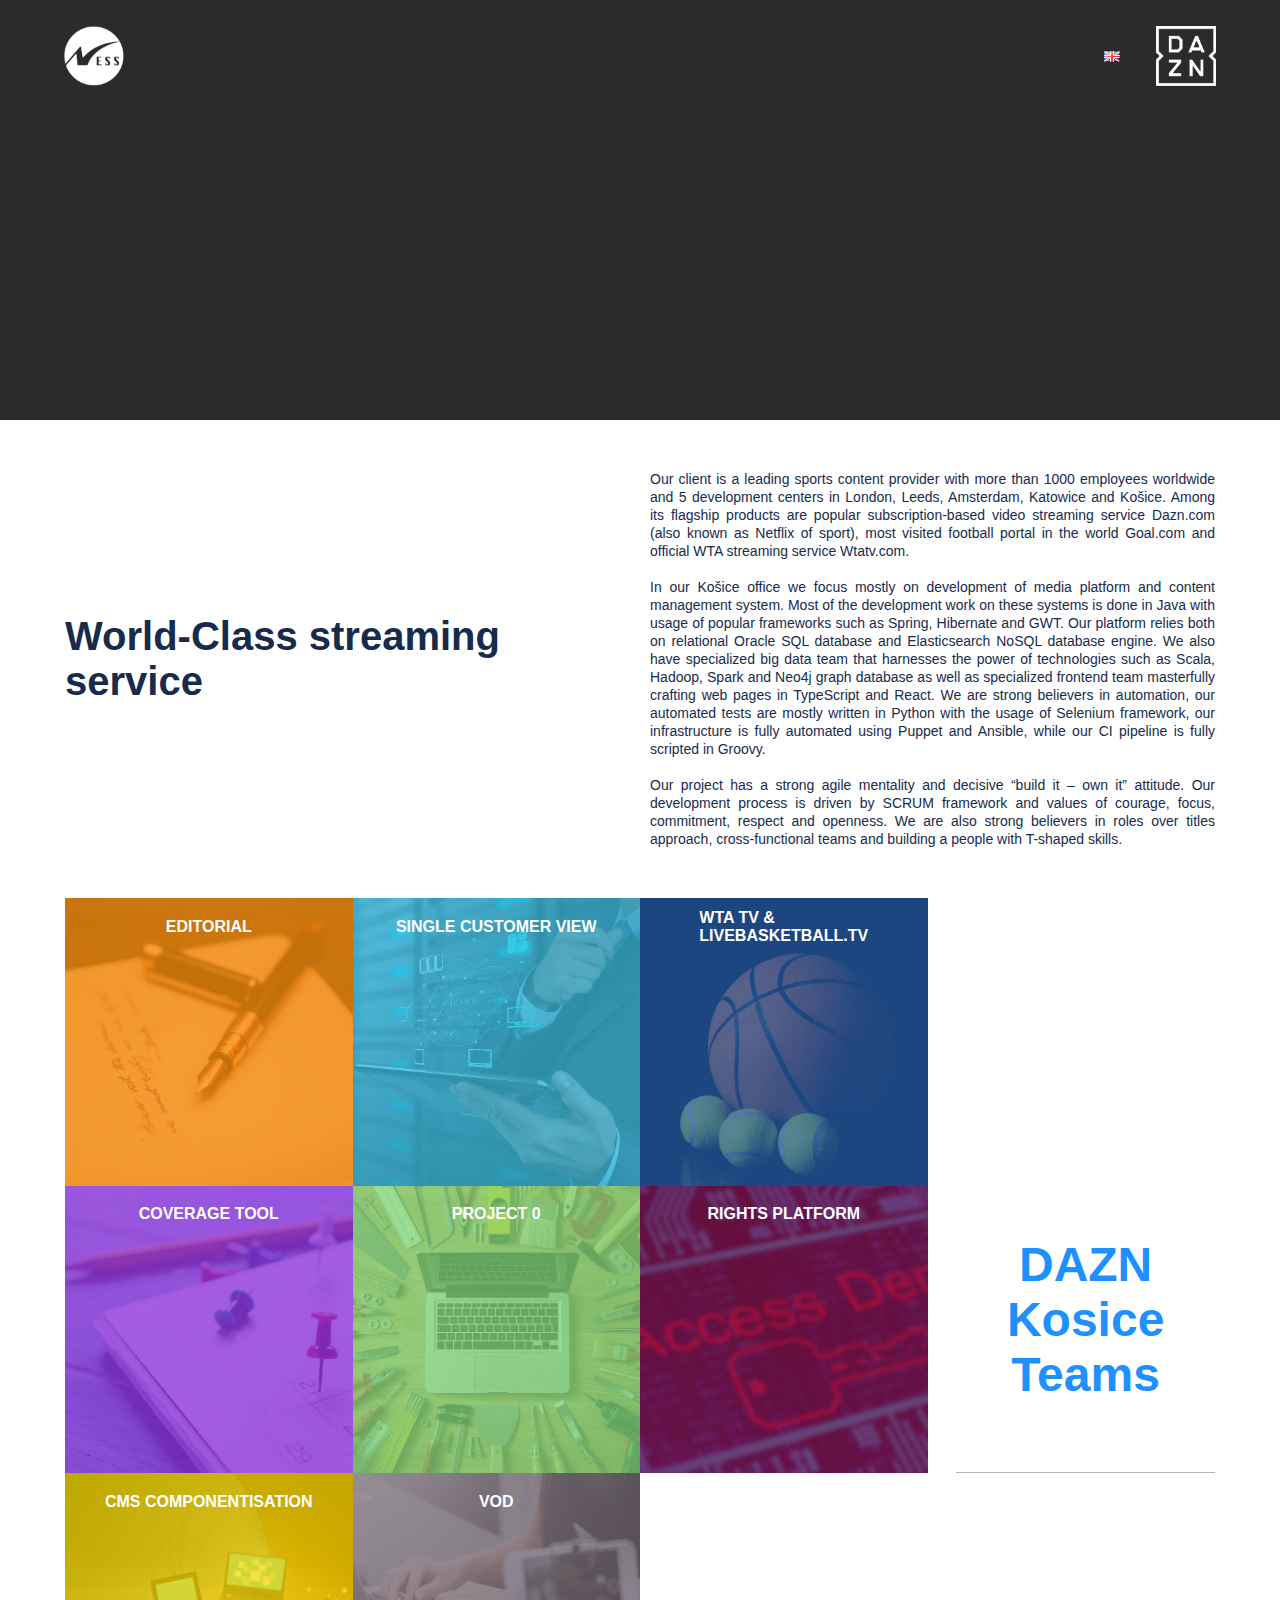
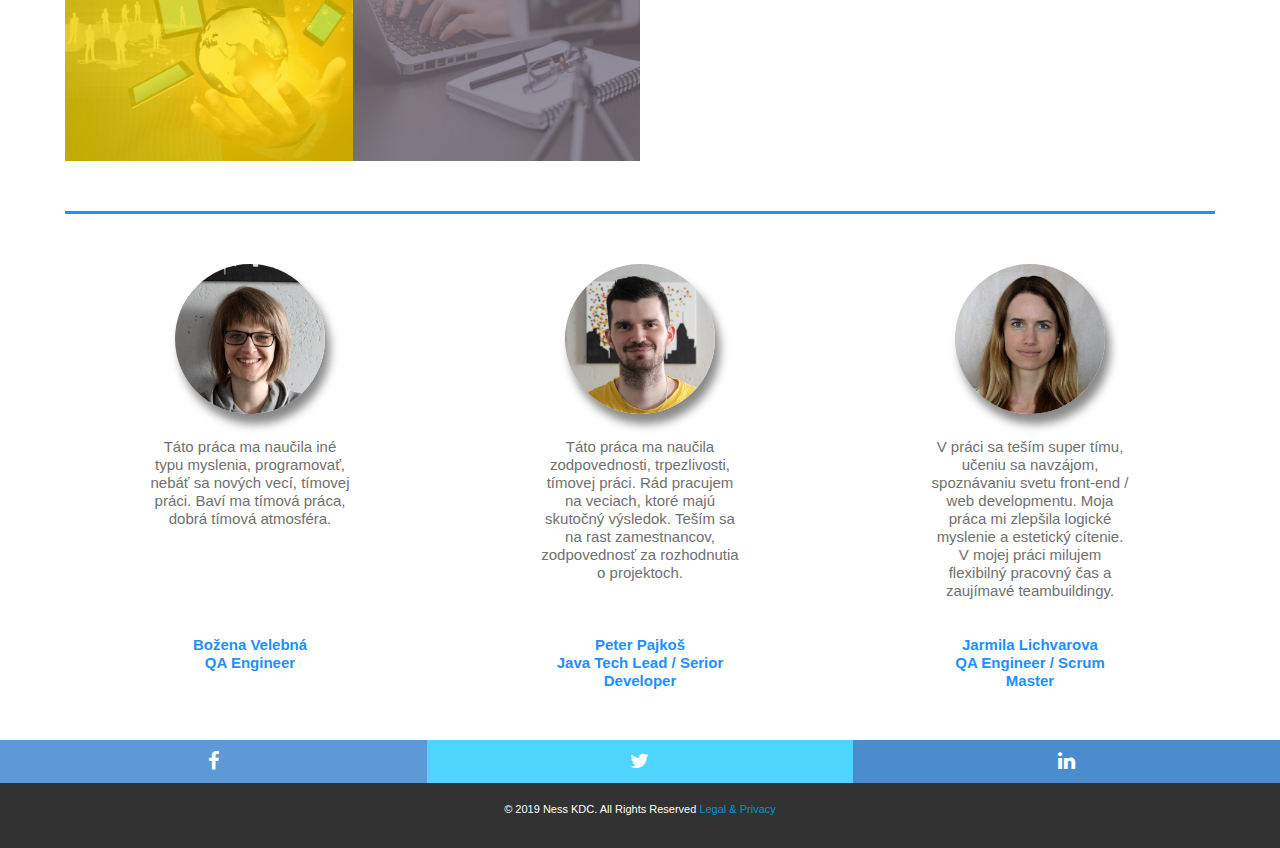
==== index-sk.html @ 152c992b "Pridana zmena jazyka" ====
<!DOCTYPE html>
<html lang="sk">
  <head>
    <meta name="description" content="" />
    <meta name="viewport" content="width=device-width, initial-scale=1" />
    <link rel="manifest" href="site.webmanifest" />
    <link rel="stylesheet" href="css/main.css" />
    <meta charset="UTF-8" />
    <meta name="viewport" content="width=device-width, initial-scale=1.0" />
    <meta http-equiv="X-UA-Compatible" content="ie=edge" />
    <link rel="stylesheet" href="https://cdnjs.cloudflare.com/ajax/libs/font-awesome/4.7.0/css/font-awesome.min.css" />
    <script src="https://ajax.googleapis.com/ajax/libs/jquery/3.4.0/jquery.min.js"></script>
    <script src="js/teams.js"></script>

    <link rel="stylesheet" type="text/css" href="css/lightbox.min.css">
    <script type="text/javascript" src="js/lightbox-plus-jquery.min.js"></script>
    <title>DAZN</title>
  </head>
  <body>
    <header>
      <div class="desktop-header">
        <div class="wrapper">
          <div class="video-header">
            <video muted autoplay loop>
              <source src="video/header-video.mp4" type="video/mp4" />
            </video>
            <div class="before-header">
              <div class="name-team"></div>
            </div>
          </div>
        </div>
      </div>
      <div class="slidewrap">
        <div class="logoWrapper">
          <img class="ness-logo" src="img/ness-logo.png" alt="Ness logo" />
          <a href="index.html"><img class="en-icon" src="img/en-icon.png" alt="English language" /></a>
          <img class="dazn-logo" src="img/dazn-logo.png" alt="Dazn logo" />
        </div>
        <div id="slideshow">
          <div></div>
          <div></div>
          <div></div>
          <div></div>
          <div></div>
          <div></div>
        </div>
        <div class="before-header">
          <div class="name-team"></div>
        </div>
      </div>
    </header>

    <main>
      <div class="wrapper">
        <section class="about">
          <h1><span>World-Class streaming</span> service</h1>
          <p>
            Our client is a leading sports content provider with more than 1000 employees worldwide and 5 development
            centers in London, Leeds, Amsterdam, Katowice and Košice. Among its flagship products are popular
            subscription-based video streaming service Dazn.com (also known as Netflix of sport), most visited football
            portal in the world Goal.com and official WTA streaming service Wtatv.com. <br /><br />In our Košice office
            we focus mostly on development of media platform and content management system. Most of the development work
            on these systems is done in Java with usage of popular frameworks such as Spring, Hibernate and GWT. Our
            platform relies both on relational Oracle SQL database and Elasticsearch NoSQL database engine. We also have
            specialized big data team that harnesses the power of technologies such as Scala, Hadoop, Spark and Neo4j
            graph database as well as specialized frontend team masterfully crafting web pages in TypeScript and React.
            We are strong believers in automation, our automated tests are mostly written in Python with the usage of
            Selenium framework, our infrastructure is fully automated using Puppet and Ansible, while our CI pipeline is
            fully scripted in Groovy. <br /><br />Our project has a strong agile mentality and decisive “build it – own
            it” attitude. Our development process is driven by SCRUM framework and values of courage, focus, commitment,
            respect and openness. We are also strong believers in roles over titles approach, cross-functional teams and
            building a people with T-shaped skills.
          </p>
        </section>

        <section class="teams">
          <div class="team1">
            <a href="#editorial">
              <img src="img/tool_editorial.jpeg" alt="Editorial"/>
              <div class="overlay">
                <div class="name-team"><span>Editorial</span></div>
              </div>
            </a>
          </div>
          <div class="team2">
            <a href="#singleCostumersView">
              <img src="img/tool_scv.jpg" alt="Costumers View" />
              <div class="overlay">
                <div class="name-team">Single customer view</div>
              </div>
            </a>
          </div>
          <div class="team3">
            <a href="#wtaTv">
              <img src="img/tool_basketballwta.jpg" alt="Basketball WTA" />
              <div class="overlay">
                <div class="name-team">WTA TV &<br />LIVEBASKETBALL.TV</div>
              </div>
            </a>
          </div>
          <div class="team4">
            <a href="#coverageTool">
              <img src="img/tool_coverage.jpg" alt="Coverage Tool" />
              <div class="overlay">
                <div class="name-team">Coverage tool</div>
              </div>
            </a>
          </div>
          <div class="team5">
            <a href="#project0">
              <img src="img/tool_p0.jpg" alt="Project0" />
              <div class="overlay">
                <div class="name-team">Project 0</div>
              </div>
            </a>
          </div>
          <div class="team6">
            <a href="#rightsPlatform">
              <img src="img/tool_rights_platform.jpg" alt="Rights Platform" />
              <div class="overlay">
                <div class="name-team">Rights platform</div>
              </div>
            </a>
          </div>
          <div class="heading-team">
            <h1>DAZN Kosice Teams</h1>
          </div>
          <div class="team7">
            <a href="#cms">
              <img src="img/tool_cms.jpg" alt="CMS" />
              <div class="overlay">
                <div class="name-team">CMS componentisation</div>
              </div>
            </a>
          </div>
          <div class="team8">
            <a href="#vod">
              <img src="img/tool_vod.jpg" style="height: 100%" alt="VOD" />
              <div class="overlay">
                <div class="name-team">VOD</div>
              </div>
            </a>
          </div>
        </section>

        <section class="desc-teams">
          <div id="editorial" class="desc-team">
            <p class="team-text">
                Pripravujeme celú platformu pre editorov a následne publikujeme tento kontent. Teda vytvárame/meníme 
                kontent nakoniec ho publikujeme. Zozbieravame prílohy formou športu/geolokácie/hráčov. 
                Kontent predstavuje články ako aj sharovanie tohto kontentu. Platforma pre športových redakotrov.
            </p>
            <a href="img/team_editorial.jpg" data-lightbox="photo1"><img class="team-photo" src="img/team_editorial.jpg" alt="" /></a>
          </div>
          <div id="singleCostumersView" class="desc-team">
            <p class="team-text">
                Spájame/identifikujeme úcty. Triedime,klasifikujeme a ponúkame reklamy podla záujmov {portály},demografie.Spájame userov s DAZN portálom.
                Zlúcujeme a agregujeme dáta. Aplikujeme vlastné riešenia/nápady a pracujeme s najmodernejšími technológiami.
            </p>
            <a href="img/team_scv.jpg" data-lightbox="photo2"><img class="team-photo" src="img/team_scv.jpg" alt="" /></a>
          </div>
          <div id="wtaTv" class="desc-team">
            <p class="team-text">
                Vyvýjame a podporujeme 2 športové stránky. Udržiavame stránky, tvroba podla požiadaviek zákaznika.
                Máme vlastné návrhy na zlepšenie stránky. Pripravujeme stránky na nové sútaže. Front-end developments.
                Sme menší projekt s developerom v anglicku.
            </p>
            <a href="img/team_wta.jpg" data-lightbox="photo3"><img class="team-photo" src="img/team_wta.jpg" alt="" /></a>
          </div>
          <div id="coverageTool" class="desc-team">
            <p class="team-text">
                Pracujeme na pozadí. Staráme sa o plánovací tool ktorý notifikuje ostatné systémy ktoré už sú rozdistribuované. 
            </p>
            <a href="img/team_coverage.jpg" data-lightbox="photo4"><img class="team-photo" src="img/team_coverage.jpg" alt="" /></a>
          </div>
          <div id="project0" class="desc-team">
            <p class="team-text">
                Vyvíjame platformy pre webstránky v rámci organizácie za úcelom použitia rovnakých tegnologií, zrýchlenia. Sú to stránky ako napr. www.Gool.com
                alebo sportingnews. Tvoríme podporné tooly pre manažment obsahu pre DAZN. V rámci tímu sme 2 na slovensku a 7 v polsku{komunikujeme medzi sebou}
            </p>
            <a href="img/team_p0.jpg" data-lightbox="photo5"><img class="team-photo" src="img/team_p0.jpg" alt="" /></a>
          </div>
          <div id="rightsPlatform" class="desc-team">
            <p class="team-text">
                Automatizujeme proces dodržiavania, vymáhania práv a obmedzení. Sledujeme ako sa vykupujú práva a kontrakty. Následne 
                dohliadame aby sa tieto práva neporušili. Dohliadame aj na platnosť kontraktov a taktiež aj na to ci sa tam nenachádzajú 
                zakázané veci/reklamy. Staráme sa o to, čo sa deje na pozadí. 
            </p>
            <a href="img/team_rights_platform.jpg" data-lightbox="photo6"><img class="team-photo" src="img/team_rights_platform.jpg" alt="" /></a>
          </div>
          <div id="cms" class="desc-team">
            <p class="team-text">
                Udržiavame a vytvárame platformu pre ostatné tímy. Staráme sa aj o continous integrations a continous deployment ako aj o nové technológie a
                upgrady. Snažíme sa o prechod z Puppet na Ansible ako aj o rozdelenie velkého kódu na menšie. Dokoncujeme analýzu Core a rozdelenie
                na dve casti plus vymazanie nepouživaného kódu. Staráme sa aj o monitorovanie pravidiel v Githube.
            </p>
            <a href="img/team_cms.jpg" data-lightbox="photo7"><img class="team-photo" src="img/team_cms.jpg" alt="" /></a>
          </div>
          <div id="vod" class="desc-team">
            <p class="team-text">
                Umožnujeme klientom dopredu si naplánovat nahrávanie športového prenosu ako aj monitorovanie úspešnosti nahrávania/skoncenia.
                Spracovávame už nahraté videá, tvoríme klipy, zdieľame ich, podávame na dalšie spracovanie alebo archivujeme videá.
            </p>
            <a href="img/team_vod.jpg" data-lightbox="photo8"><img class="team-photo" src="img/team_vod.jpg" alt="" /></a>
          </div>
        </section>

        <section class="citations">
          <div class="employee">
            <img src="img/bozka.jpg" alt="" />
            <p class="employee-d">
                Táto práca ma naučila iné typu myslenia, programovať, nebáť sa nových vecí, tímovej práci. Baví ma tímová práca, dobrá tímová atmosféra.
            </p>
            <br /><br /><br /><br /><br /><br />
            <p class="employee-n">Božena Velebná</p>
            <p class="employee-n">QA Engineer</p>
          </div>
          <div class="employee">
            <img src="img/Peto.jpg" alt="" />
            <p class="employee-d">
                Táto práca ma naučila zodpovednosti, trpezlivosti, tímovej práci. Rád pracujem na veciach, ktoré majú skutočný výsledok.
                Teším sa na rast zamestnancov, zodpovednosť za rozhodnutia o projektoch.
            </p>
            <br /><br /><br />
            <p class="employee-n">Peter Pajkoš</p>
            <p class="employee-n">Java Tech Lead / Serior Developer</p>
          </div>
          <div class="employee">
            <img src="img/jarka.jpg" alt="" />
            <p class="employee-d">
                V práci sa teším super tímu, učeniu sa navzájom, spoznávaniu svetu front-end / web developmentu. Moja práca mi zlepšila logické myslenie 
                a estetický cítenie. V mojej práci milujem flexibilný pracovný čas a zaujímavé teambuildingy.
            </p>
            <br /><br />
            <p class="employee-n">Jarmila Lichvarova</p>
            <p class="employee-n">QA Engineer / Scrum Master</p>
          </div>
        </section>
      </div>
    </main>

    <footer>
      <div class="social-icons">
        <a href="https://www.facebook.com/daznglobal/" target="_blank" class="a_facebook"
          ><i class="fa fa-facebook"></i
        ></a>
        <a href="https://twitter.com/daznglobal" target="_blank" class="a_twitter"><i class="fa fa-twitter"></i></a>
        <a href="https://www.linkedin.com/company/dazn/" target="_blank" class="a_linkedin"
          ><i class="fa fa-linkedin"></i
        ></a>
      </div>
      <p>
        © 2019 Ness KDC. All Rights Reserved<a href="https://www.nesskdc.sk/legal-privacy/" target="_blank">
          Legal & Privacy</a
        >
      </p>
    </footer>
    <script src="js/slider.js"></script>
  </body>
</html>
---- css/main.css ----
* {
  margin: 0;
  padding: 0;
}

html {
  scroll-behavior: smooth;
}

p {
  font-family: sans-serif;
  font-size: 14px;
  line-height: 18px;
  color: #172b4d;
}

::-moz-selection {
  background: #ddd;
  color: rgb(0, 0, 0);
  text-shadow: none;
}

::selection {
  background: #ddd;
  color: rgb(0, 0, 0);
  text-shadow: none;
}

/********************************************\
******************  HEADER  *****************
/********************************************\*/

#slideshow {
  display: none;
  position: relative;
  height: 420px;
}
#slideshow div {
  position: absolute;
  width: 100%;
  height: 100%;
  background-size: cover;
  -webkit-transition: opacity 3s;
  transition: opacity 2s;
}
.js #slideshow div {
  opacity: 0;
}
.js #slideshow .show,
#slideshow .show {
  opacity: 1;
}

header {
  display: block;
  width: 100%;
}
.logoWrapper {
  position: absolute;
  width: 100%;
  height: 100px;
  z-index: 100;
  top: 0;
  left: 0;
}

.desktop-header {
  overflow: hidden;
  height: 420px;
  background-size: cover;
  background-position: center;
}

video {
  position: relative;
  width: 175%;
  height: 100%;
  transform: translate(-21%, -30%);
}

.wrapper {
  margin: 0 auto;
  height: auto;
  max-width: 1150px;
}

.ness-logo {
  position: absolute;
  top: 0;
  left: 5%;
  transition: 1s;
  height: 60%;
  margin-top: 2%;
}

.slider {
  display: none;
}

.before-header {
  position: absolute;
  top: 0;
  left: 0;
  right: 0;
  overflow: hidden;
  width: 100%;
  height: 420px;
  transition: 0.5s ease;
  opacity: 0.2;
  background-color: rgb(120, 120, 120);
}

.dazn-logo {
  position: absolute;
  top: 0;
  transition: 1s;
  right: 5%;
  height: 60%;
  margin-top: 2%;
}

.en-icon, .sk-icon {
  position: absolute;
  float: left;
  top: 0;
  transition: 1s;
  right: 10.5%;
  margin-top: 3.5%;
}

@media only screen and (max-width: 1300px) {
  .en-icon, .sk-icon {
    right: 12.5%;
    margin-top: 4%;    
  }
}

/********************************************\
*******************  MAIN  ******************
/********************************************\*/

/******---DESCRIPTION---******/

.about {
  width: 100%;
  height: auto;
  background: #fff;
  display: grid;
  grid-template-columns: 1fr 1fr;
  grid-template-rows: auto;
  grid-template-areas: 'heading t-about';
  margin-top: 50px;
  margin-bottom: 50px;
  gap: 20px;
}

.about h1 {
  grid-area: heading;
  place-self: center;
  color: #172b4d;
  font-family: sans-serif;
  font-size: 40px;
}

@supports (-ms-ime-align: auto) {
  .about h1 {
    margin-top: 25%;
  }
}

.about p {
  grid-area: t-about;
  display: block;
  text-align: justify;
}

/******---TEAMS---******/

.teams {
  width: 100%;
  height: auto;
  display: grid;
  grid-template-columns: 1fr 1fr 1fr 1fr;
  grid-template-rows: auto;
  grid-template-areas:
    'team1 team2 team3 .'
    'team4 team5 team6 heading'
    'team7 team8 . .';
}

.teams img {
  width: 100%;
  height: 100%;
  cursor: pointer;
  display: block;
}

.team1 {
  grid-area: team1;
}

.team2 {
  grid-area: team2;
}

.team3 {
  grid-area: team3;
}

.team4 {
  grid-area: team4;
}

.team5 {
  grid-area: team5;
}

.team6 {
  grid-area: team6;
}

.team7 {
  grid-area: team7;
}

.team8 {
  grid-area: team8;
}

.heading-team {
  grid-area: heading;
  border-bottom: 1px solid rgb(180, 180, 180);
  margin-left: 10%;
}

.heading-team h1 {
  color: rgb(30, 144, 255);
  font-size: 300%;
  font-family: sans-serif;
  text-align: center;
  margin-top: auto;
  margin-top: 20%;
}

.team1,
.team2,
.team3,
.team4,
.team5,
.team6,
.team7,
.team8 {
  position: relative;
}

.overlay {
  position: absolute;
  bottom: 0;
  left: 0;
  right: 0;
  overflow: hidden;
  width: 100%;
  height: 100%;
  transition: 0.5s ease;
}

.team1:nth-child(1) .overlay {
  background-color: rgb(255, 138, 0, 0.75);
}

.team2:nth-child(2) .overlay {
  background-color: rgb(59, 188, 220, 0.75);
}

.team3:nth-child(3) .overlay {
  background-color: rgb(36, 93, 171, 0.75);
}

.team4:nth-child(4) .overlay {
  background-color: rgb(138, 43, 226, 0.75);
}

.team5:nth-child(5) .overlay {
  background-color: rgb(126, 214, 120, 0.75);
}

.team6:nth-child(6) .overlay {
  background-color: rgb(133, 20, 75, 0.75);
}

.team7:nth-child(8) .overlay {
  background-color: rgb(255, 220, 0, 0.75);
}

.team8:nth-child(9) .overlay {
  background-color: rgb(119, 107, 119, 0.75);
}

.team1:hover .overlay,
.team2:hover .overlay,
.team3:hover .overlay,
.team4:hover .overlay,
.team5:hover .overlay,
.team6:hover .overlay,
.team7:hover .overlay,
.team8:hover .overlay {
  height: 20%;
  cursor: pointer;
}

.team1:hover .overlay .name-team,
.team2:hover .overlay .name-team,
.team3:hover .overlay .name-team,
.team4:hover .overlay .name-team,
.team5:hover .overlay .name-team,
.team6:hover .overlay .name-team,
.team7:hover .overlay .name-team,
.team8:hover .overlay .name-team {
  top: 50%;
}

.name-team {
  white-space: nowrap;
  font-family: sans-serif;
  text-transform: uppercase;
  font-size: 16px;
  font-weight: bold;
  color: white;
  position: absolute;
  overflow: hidden;
  top: 10%;
  left: 50%;
  transform: translate(-50%, -50%);
  -ms-transform: translate(-50%, -50%);
}

.name-team span {
  opacity: 1;
}

/******---DESC-TEAMS---******/

.desc-team {
  width: 100%;
  height: auto;
  display: grid;
  grid-template-columns: 1fr 1fr;
  grid-template-rows: auto;
  grid-template-areas: 'desc photo';
  margin-top: 50px;
  gap: 15%;
}

.desc-team a img {
  width: 80%;
}

.team-text {
  grid-area: desc;
  text-align: justify;
  place-self: center;
}

.team-photo {
  grid-area: photo;
  width: 100%;
  margin: 0 auto 0 auto;
  margin-left: 15%;
}

.team-photo:hover {
  cursor: pointer;
}

@-moz-document url-prefix() {
  .team-photo {
    padding-bottom: 10%;
  }
}

@supports (-ms-ime-align: auto) {
  .team-photo {
    padding-bottom: 10%;
  }
}

.desc-teams {
  display: none;
}

/******---CITATIONS---******/

.citations {
  border-top: 3px solid rgb(30, 144, 255);
  margin-top: 50px;
  margin-bottom: 50px;
  display: grid;
  gap: 20px;
  grid-template-columns: repeat(auto-fit, minmax(350px, 1fr));
  justify-items: center;
}

.employee {
  text-align: center;
  width: 200px;
}

.employee img,
.employee img,
.employee img {
  margin-top: 50px;
  margin-bottom: 20px;
  height: 150px;
  border-radius: 50%;
  box-shadow: 5px 10px 10px #888888;
}

.employee {
  text-align: center;
}

.employee p {
  font-family: sans-serif;
  font-size: 15px;
}

.employee-d {
  color: rgb(112, 112, 112);
}

.employee-n {
  color: rgb(30, 144, 255);
  font-weight: bold;
  text-transform: capitalize;
}

/******---MOBILE FOR MAIN---******/

@media only screen and (max-width: 1150px) {
  .desc-team {
    grid-template-areas:
      'desc desc'
      'photo photo';
  }

  .about p {
    text-align: center;
  }

  .team-photo {
    margin-left: auto;
    margin-right: auto;
  }

  .citations .employee:nth-child(3) {
    grid-column: 1 / -1;
  }
}

@media only screen and (max-width: 1000px) {
  .heading-team h1 {
    font-size: 200%;
  }

  .teams {
    grid-template-columns: 1fr 1fr 1fr;
    grid-template-rows: auto;
    grid-template-areas:
      'heading heading heading'
      'team1 team2 team3'
      'team4 team5 team6'
      'team7 team8 .';
  }

  .heading-team {
    border-bottom: none;
  }
}

@media only screen and (max-width: 900px) {
  .about {
    grid-template-areas:
      'heading heading'
      't-about t-about';
  }

  .about p {
    margin-top: 30px;
  }

  .heading-team h1 {
    margin-bottom: 20px;
  }
}

@media only screen and (max-width: 750px) {
  .teams {
    grid-template-columns: 1fr 1fr;
    grid-template-rows: auto;
    grid-template-areas:
      'heading heading'
      'team1 team2'
      'team3 team4'
      'team5 team6'
      'team7 team8';
  }
}

@media only screen and (max-width: 500px) {
  .about p {
    font-size: 20px;
  }

  .teams {
    grid-template-columns: 1fr;
    grid-template-rows: auto;
    grid-template-areas:
      'heading'
      'team1'
      'team2'
      'team3'
      'team4'
      'team5'
      'team6'
      'team7'
      'team8';
  }
}

/********************************************\
******************  FOOTER  *****************
/********************************************\*/

footer {
  padding-top: 0px;
  padding-bottom: 30px;
  background-color: rgb(50, 50, 50);
  width: 100%;
  text-align: center;
}

footer a {
  text-decoration: none;
  color: #0095cd;
}

footer p {
  color: white;
  font-size: 11px;
  font-family: sans-serif;
  margin-top: 20px;
}

footer i {
  color: white;
}

.social-icons .a_facebook:hover {
  background: #4087cf;
}
.social-icons .a_facebook {
  background: #5c99d6;
}

.social-icons .a_linkedin:hover {
  background: #3377bb;
}
.social-icons .a_linkedin {
  background: #4b8cce;
}

.social-icons .a_twitter:hover {
  background: #1dcaff;
}
.social-icons .a_twitter {
  background: #4dd5ff;
}

.social-icons a {
  width: 33.33333333333% !important;
}

.social-icons a {
  float: left;
  text-align: center;
  padding: 10px 0px;
  font-size: 20px;
  width: 30%;
}

.social-icons {
  width: 100%;
  text-align: center;
  background-color: white;
  display: block;
  padding-bottom: 40px;
}

/******---FOR MOBILE VERSION---******/

@media only screen and (max-width: 1150px) {
  #slideshow :nth-child(1) {
    background-image: url(../img/1.jpg);
  }
  #slideshow :nth-child(2) {
    background-image: url(../img/2.jpg);
  }
  #slideshow :nth-child(3) {
    background-image: url(../img/3.jpg);
  }
  #slideshow :nth-child(4) {
    background-image: url(../img/4.jpg);
  }
  #slideshow :nth-child(5) {
    background-image: url(../img/5.jpg);
  }
  #slideshow :nth-child(6) {
    background-image: url(../img/6.jpg);
  }

  .slidewrap {
    position: relative;
  }

  .wrapper {
    width: 90%;
    height: auto;
    margin: 0 auto 0 auto;
  }

  .desktop-header {
    display: none;
  }

  .dazn-logo {
    right: 7%;
  }

  .en-icon, .sk-icon  {
    right: 16%;
    margin-top: 4.35%;
  }

  #slideshow {
    display: block;
  }
  .desc-team {
    text-align: center;
    grid-template-areas:
      'desc desc'
      'photo photo';
  }

  .about p {
    text-align: center;
  }

  .team-photo {
    margin: 0 auto 0 auto;
    margin-top: 30px;
  }
}

@media only screen and (max-width: 1000px) {
  .heading-team h1 {
    font-size: 200%;
  }

  .teams {
    grid-template-columns: 1fr 1fr 1fr;
    grid-template-rows: auto;
    grid-template-areas:
      'heading heading heading'
      'team1 team2 team3'
      'team4 team5 team6'
      'team7 team8 .';
  }

  .heading-team {
    border-bottom: none;
  }
}

@media only screen and (max-width: 900px) {
  .about {
    grid-template-areas:
      'heading heading'
      't-about t-about';
  }

  .about p {
    margin-top: 30px;
  }

  .heading-team h1 {
    margin-bottom: 20px;
  }

  .en-icon, .sk-icon  {
    right: 19%;
    margin-top: 5%;    
  }
}

@media only screen and (max-width: 750px) {
  .teams {
    grid-template-columns: 1fr 1fr;
    grid-template-rows: auto;
    grid-template-areas:
      'heading heading'
      'team1 team2'
      'team3 team4'
      'team5 team6'
      'team7 team8';
  }
}

@media only screen and (max-width: 500px) {
  .about p {
    font-size: 20px;
    text-align: center;
  }

  .teams {
    grid-template-columns: 1fr;
    grid-template-rows: auto;
    grid-template-areas:
      'heading'
      'team1'
      'team2'
      'team3'
      'team4'
      'team5'
      'team6'
      'team7'
      'team8';
  }

  .en-icon, .sk-icon  {
    right: 25%;
    margin-top: 7.5%;    
  }
}

@media (min-width : 319px) and (max-width: 480px) {
  #slideshow div{
    background-position: center;
  }

  #slideshow div:nth-child(2){
    background-position: left;
  }
}
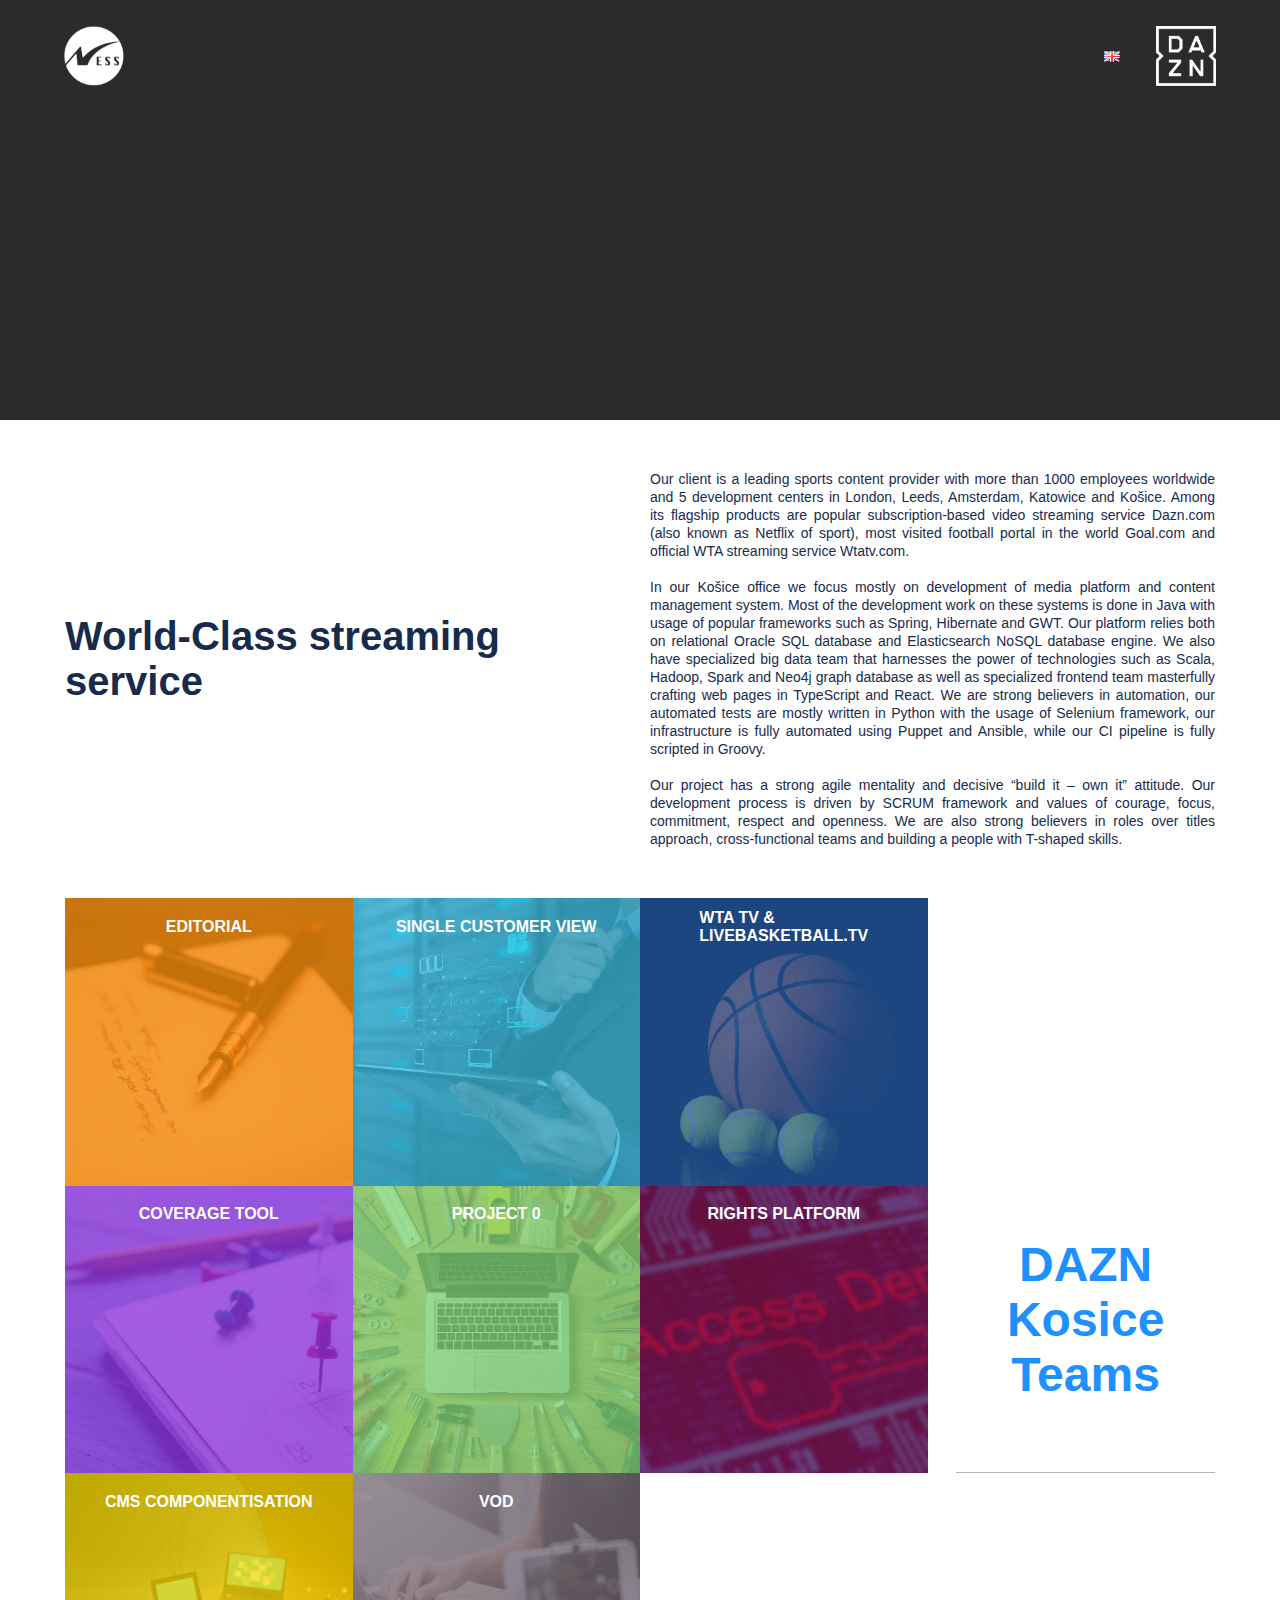
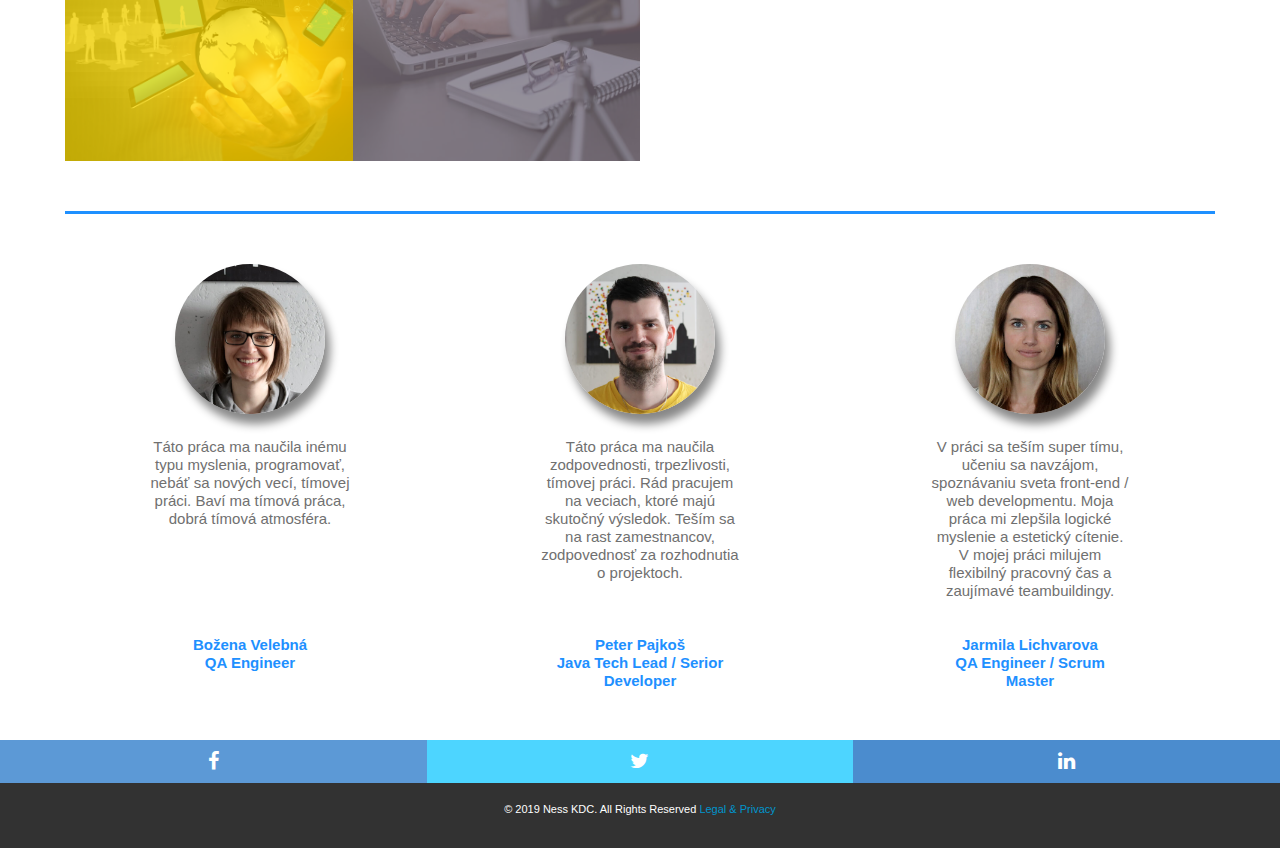
==== commit 66f78b68: "Fixed text" ====
--- a/index-sk.html
+++ b/index-sk.html
@@ -209,7 +209,7 @@
           <div class="employee">
             <img src="img/bozka.jpg" alt="" />
             <p class="employee-d">
-                Táto práca ma naučila iné typu myslenia, programovať, nebáť sa nových vecí, tímovej práci. Baví ma tímová práca, dobrá tímová atmosféra.
+                Táto práca ma naučila inému typu myslenia, programovať, nebáť sa nových vecí, tímovej práci. Baví ma tímová práca, dobrá tímová atmosféra.
             </p>
             <br /><br /><br /><br /><br /><br />
             <p class="employee-n">Božena Velebná</p>
@@ -228,7 +228,7 @@
           <div class="employee">
             <img src="img/jarka.jpg" alt="" />
             <p class="employee-d">
-                V práci sa teším super tímu, učeniu sa navzájom, spoznávaniu svetu front-end / web developmentu. Moja práca mi zlepšila logické myslenie 
+                V práci sa teším super tímu, učeniu sa navzájom, spoznávaniu sveta front-end / web developmentu. Moja práca mi zlepšila logické myslenie 
                 a estetický cítenie. V mojej práci milujem flexibilný pracovný čas a zaujímavé teambuildingy.
             </p>
             <br /><br />
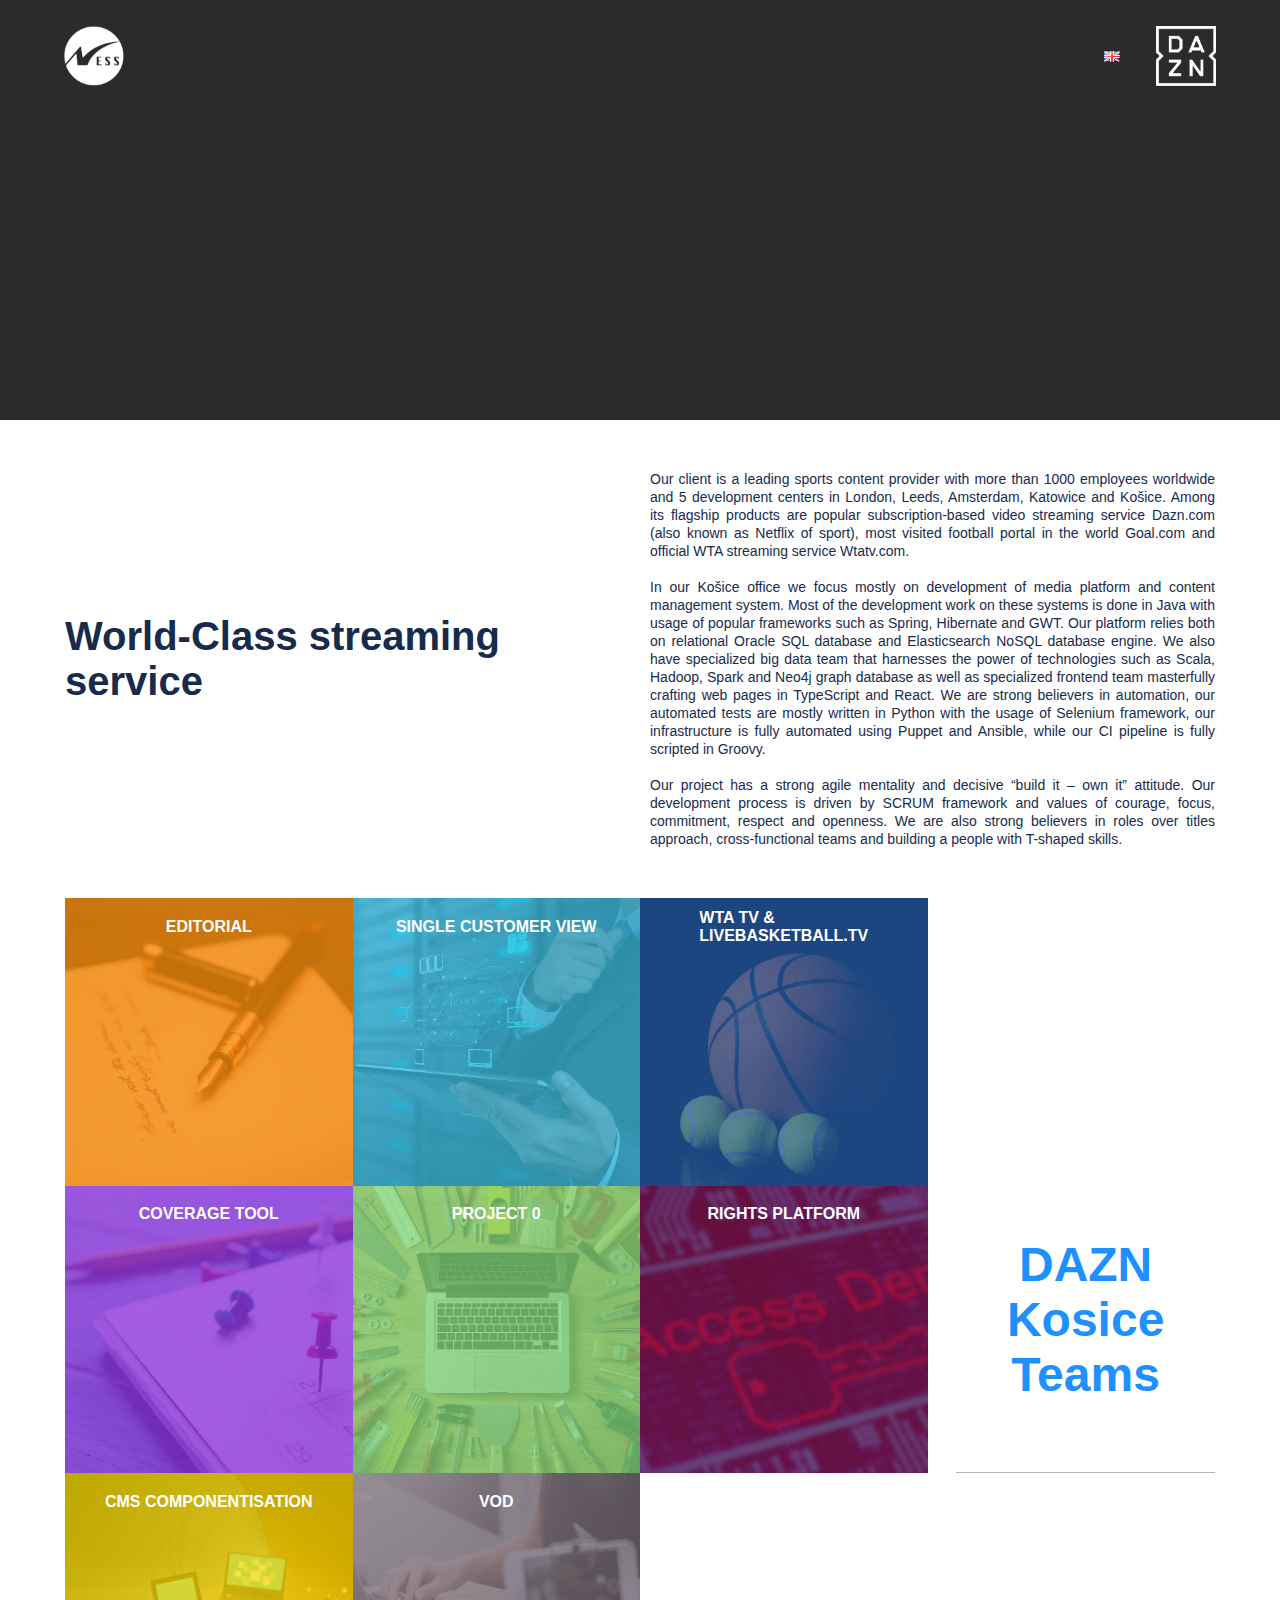
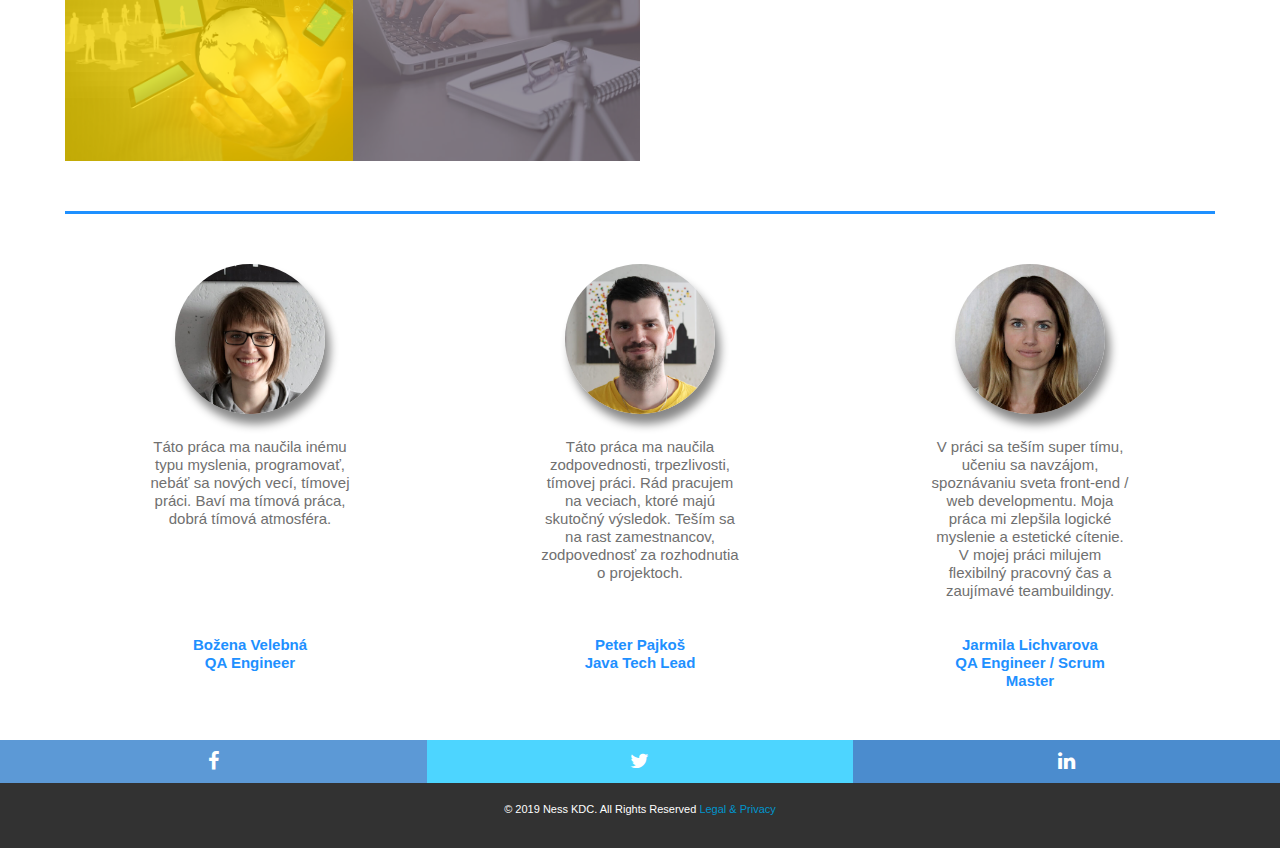
==== commit 058c0a5c: "edi text" ====
--- a/index-sk.html
+++ b/index-sk.html
@@ -148,58 +148,56 @@
             <p class="team-text">
                 Pripravujeme celú platformu pre editorov a následne publikujeme tento kontent. Teda vytvárame/meníme 
                 kontent nakoniec ho publikujeme. Zozbieravame prílohy formou športu/geolokácie/hráčov. 
-                Kontent predstavuje články ako aj sharovanie tohto kontentu. Platforma pre športových redakotrov.
+                Kontent predstavuje články ako aj zdieľanie tohto kontentu. Platforma pre športových redakotrov.
             </p>
             <a href="img/team_editorial.jpg" data-lightbox="photo1"><img class="team-photo" src="img/team_editorial.jpg" alt="" /></a>
           </div>
           <div id="singleCostumersView" class="desc-team">
             <p class="team-text">
-                Spájame/identifikujeme úcty. Triedime,klasifikujeme a ponúkame reklamy podla záujmov {portály},demografie.Spájame userov s DAZN portálom.
-                Zlúcujeme a agregujeme dáta. Aplikujeme vlastné riešenia/nápady a pracujeme s najmodernejšími technológiami.
+                Spájame/identifikujeme účty. Triedime,klasifikujeme a ponúkame reklamy podla záujmov {portály},demografie. Spájame userov s DAZN portálom.
+                Zľúčujeme a agregujeme dáta. Aplikujeme vlastné riešenia/nápady a pracujeme s najmodernejšími technológiami.
             </p>
             <a href="img/team_scv.jpg" data-lightbox="photo2"><img class="team-photo" src="img/team_scv.jpg" alt="" /></a>
           </div>
           <div id="wtaTv" class="desc-team">
             <p class="team-text">
-                Vyvýjame a podporujeme 2 športové stránky. Udržiavame stránky, tvroba podla požiadaviek zákaznika.
-                Máme vlastné návrhy na zlepšenie stránky. Pripravujeme stránky na nové sútaže. Front-end developments.
-                Sme menší projekt s developerom v anglicku.
+              Vyvíjame a podporujeme 2 športové stránky. Udržiavame stránky, tvorba podľa požiadaviek zákaznika. Máme vlastné návrhy na zlepšenie stránky. Pripravujeme stránky 
+              na nové sútaže. Front-end developments. Sme menší projekt s developerom v anglicku.
             </p>
             <a href="img/team_wta.jpg" data-lightbox="photo3"><img class="team-photo" src="img/team_wta.jpg" alt="" /></a>
           </div>
           <div id="coverageTool" class="desc-team">
             <p class="team-text">
-                Pracujeme na pozadí. Staráme sa o plánovací tool ktorý notifikuje ostatné systémy ktoré už sú rozdistribuované. 
+              Pracujeme na pozadí. Staráme sa o plánovací tool, ktorý notifikuje ostatné systémy, ktoré už sú rozdistribuované.
             </p>
             <a href="img/team_coverage.jpg" data-lightbox="photo4"><img class="team-photo" src="img/team_coverage.jpg" alt="" /></a>
           </div>
           <div id="project0" class="desc-team">
             <p class="team-text">
-                Vyvíjame platformy pre webstránky v rámci organizácie za úcelom použitia rovnakých tegnologií, zrýchlenia. Sú to stránky ako napr. www.Gool.com
-                alebo sportingnews. Tvoríme podporné tooly pre manažment obsahu pre DAZN. V rámci tímu sme 2 na slovensku a 7 v polsku{komunikujeme medzi sebou}
+              Vyvíjame platformy pre webstránky v rámci organizácie za úcelom použitia rovnakých technológií a zrýchlenia. Sú to stránky ako napr. gool alebo sportingnews. 
+              Tvoríme podporné tooly pre manažment obsahu pre DAZN.
             </p>
             <a href="img/team_p0.jpg" data-lightbox="photo5"><img class="team-photo" src="img/team_p0.jpg" alt="" /></a>
           </div>
-          <div id="rightsPlatform" class="desc-team">
-            <p class="team-text">
-                Automatizujeme proces dodržiavania, vymáhania práv a obmedzení. Sledujeme ako sa vykupujú práva a kontrakty. Následne 
-                dohliadame aby sa tieto práva neporušili. Dohliadame aj na platnosť kontraktov a taktiež aj na to ci sa tam nenachádzajú 
-                zakázané veci/reklamy. Staráme sa o to, čo sa deje na pozadí. 
+          <div id="rightsPlatform" class="desc-team"> 
+            <p class="team-text">
+              Automatizujeme proces dodržiavania, vymáhania práv a obmedzení. Sledujeme ako sa vykupujú práva a kontrakty. Následne dohliadame aby sa tieto práva neporušili. 
+              Dohliadame aj na platnosť kontraktov a taktiež aj na to či sa tam nenachádzajú zakázané veci/reklamy. Staráme sa o to, čo sa deje na pozadí.
             </p>
             <a href="img/team_rights_platform.jpg" data-lightbox="photo6"><img class="team-photo" src="img/team_rights_platform.jpg" alt="" /></a>
           </div>
           <div id="cms" class="desc-team">
             <p class="team-text">
-                Udržiavame a vytvárame platformu pre ostatné tímy. Staráme sa aj o continous integrations a continous deployment ako aj o nové technológie a
-                upgrady. Snažíme sa o prechod z Puppet na Ansible ako aj o rozdelenie velkého kódu na menšie. Dokoncujeme analýzu Core a rozdelenie
-                na dve casti plus vymazanie nepouživaného kódu. Staráme sa aj o monitorovanie pravidiel v Githube.
+              Udržiavame a vytvárame platformu pre ostatné tímy. Staráme sa aj o continous integrations a continous deployment ako aj o nové technológie a upgrady. Snažíme sa 
+              o prechod z Puppet na Ansible ako aj o rozdelenie veľkého kódu na menšie. Dokončujeme analýzu Core a rozdelenie na dve časti plus vymazanie nepoužívaného kódu. 
+              Staráme sa aj o monitorovanie pravidiel v Githube.
             </p>
             <a href="img/team_cms.jpg" data-lightbox="photo7"><img class="team-photo" src="img/team_cms.jpg" alt="" /></a>
           </div>
           <div id="vod" class="desc-team">
             <p class="team-text">
-                Umožnujeme klientom dopredu si naplánovat nahrávanie športového prenosu ako aj monitorovanie úspešnosti nahrávania/skoncenia.
-                Spracovávame už nahraté videá, tvoríme klipy, zdieľame ich, podávame na dalšie spracovanie alebo archivujeme videá.
+                Umožňujeme klientom dopredu si naplánovat nahrávanie športového prenosu ako aj monitorovanie úspešnosti nahrávania/skončenia.
+                Spracúvávame už nahraté videá, tvoríme klipy, zdieľame ich, podávame na dalšie spracovanie alebo archivujeme videá.
             </p>
             <a href="img/team_vod.jpg" data-lightbox="photo8"><img class="team-photo" src="img/team_vod.jpg" alt="" /></a>
           </div>
@@ -223,13 +221,13 @@
             </p>
             <br /><br /><br />
             <p class="employee-n">Peter Pajkoš</p>
-            <p class="employee-n">Java Tech Lead / Serior Developer</p>
+            <p class="employee-n">Java Tech Lead</p>
           </div>
           <div class="employee">
             <img src="img/jarka.jpg" alt="" />
             <p class="employee-d">
                 V práci sa teším super tímu, učeniu sa navzájom, spoznávaniu sveta front-end / web developmentu. Moja práca mi zlepšila logické myslenie 
-                a estetický cítenie. V mojej práci milujem flexibilný pracovný čas a zaujímavé teambuildingy.
+                a estetické cítenie. V mojej práci milujem flexibilný pracovný čas a zaujímavé teambuildingy.
             </p>
             <br /><br />
             <p class="employee-n">Jarmila Lichvarova</p>
